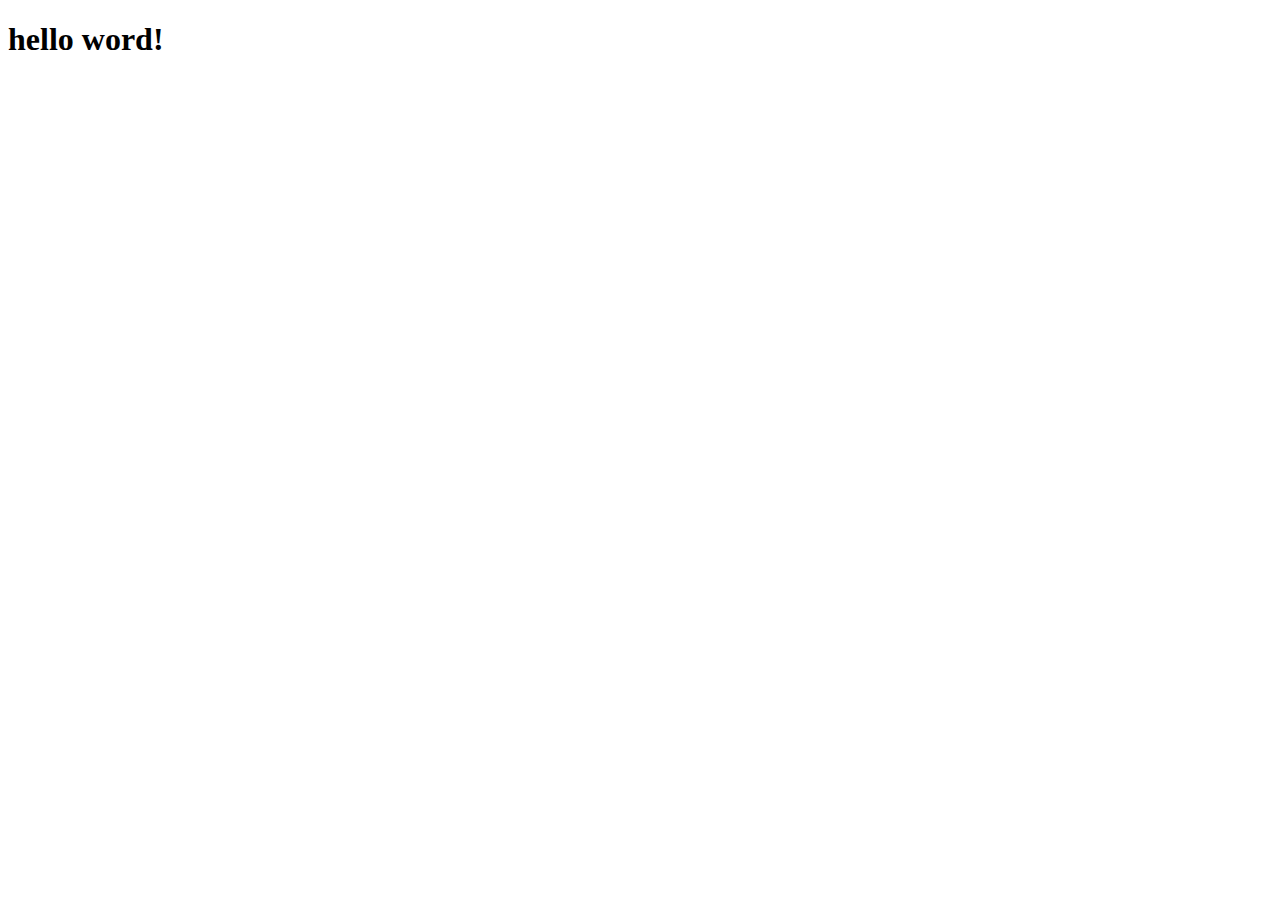
==== index.html @ 641527af "." ====
<!DOCTYPE html>
<html lang="pt-br">
<head>
    <meta charset="UTF-8">
    <meta name="viewport" content="width=device-width, initial-scale=1.0">
    <title>projeto social</title>
</head>
<body>
    <h1>hello word!</h1>
</body>
</html>
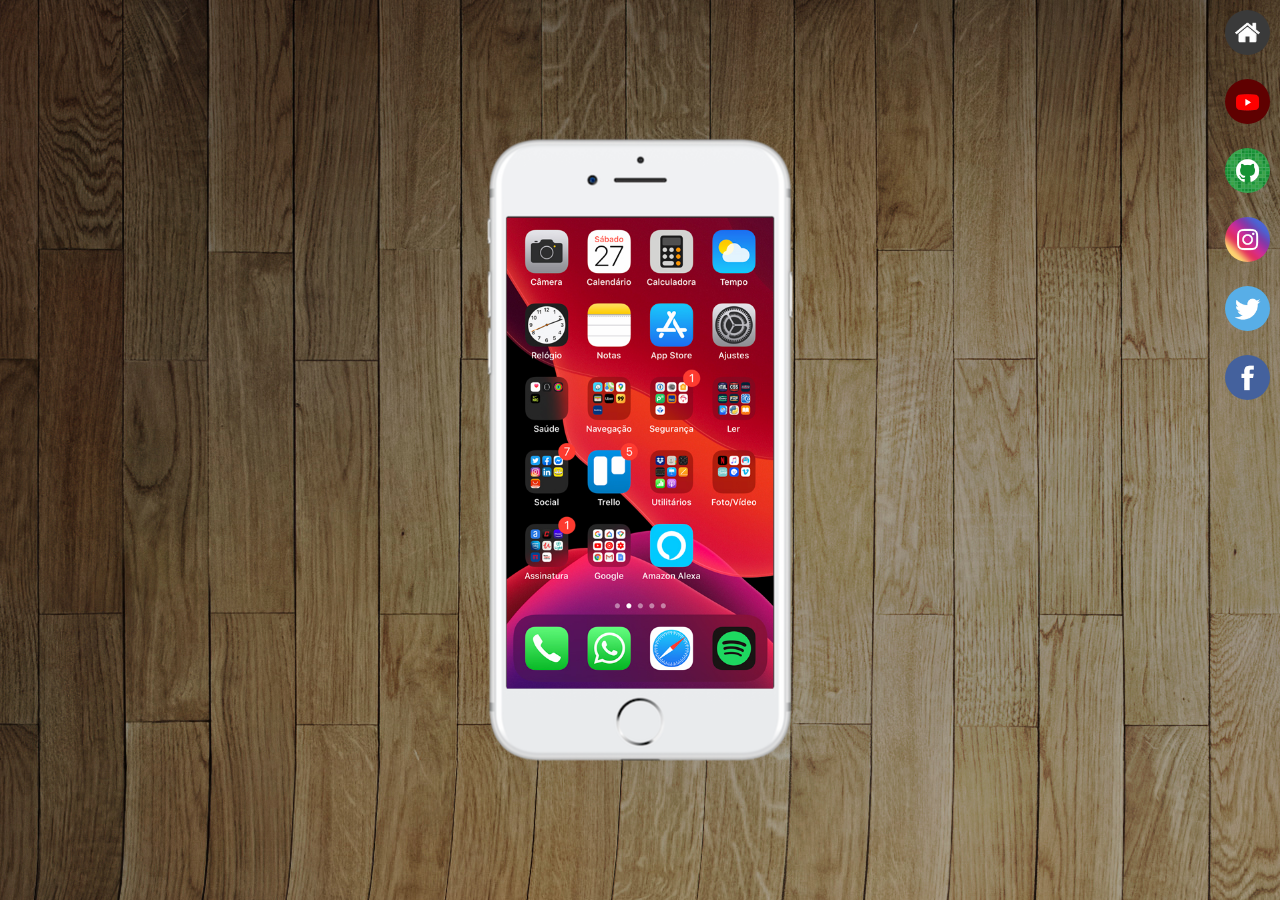
==== commit 2858f312: "projeto-social" ====
--- a/index.html
+++ b/index.html
@@ -3,9 +3,25 @@
 <head>
     <meta charset="UTF-8">
     <meta name="viewport" content="width=device-width, initial-scale=1.0">
-    <title>projeto social</title>
+    <link rel="shortcut icon" href="favicon.ico" type="image/x-icon">
+    <link rel="stylesheet" href="estilo/style.css">
+    <title>projeto rede sociais</title>
 </head>
 <body>
-    <h1>hello word!</h1>
+    <main>
+        <section id="telefone">
+            <iframe src="home.html" frameborder="0" name="tela" id="tela" ></iframe>
+        </section>
+        <section id="rd-sociais">
+            <a href="home.html" target="tela"><img src="imagens/logo-home.jpg" alt=""></a><br>
+            <a href="youtube.html" target="tela"><img src="imagens/logo-youtube.jpg" alt=""></a><br>
+            <a href="github.html" target="tela"><img src="imagens/logo-github.jpg" alt=""></a><br>
+            <a href="
+            instagram.html" target="tela"><img src="imagens/logo-instagram.jpg" alt=""></a><br>
+            <a href="twitter.html" target="tela"><img src="imagens/logo-twitter.jpg" alt=""></a><br>
+            <a href="facebook.html" target="tela"><img src="imagens/logo-facebook.jpg" alt=""></a>
+        </section>
+        
+    </main>
 </body>
 </html>--- a/estilo/style.css
+++ b/estilo/style.css
@@ -0,0 +1,46 @@
+@charset "UTF-8";
+*{
+    margin: 0px;
+    padding: 0px;
+}
+html, body{
+    background-color: black;
+    height: 100vh;
+    width: 100vw;
+}
+main{
+    position: relative;
+    background-image: url(../imagens/fundo-madeira.jpg);
+    height: 100vh;
+    width: 100vw;
+}
+section#telefone{
+    position: absolute;
+    top: 50%;
+    left: 50%;
+    transform: translate(-50%, -50%);
+    background: url(../imagens/frame-iphone.png) no-repeat;
+    
+    width: 311px;
+    height: 627px;
+}
+iframe#tela{
+    position: relative;
+    top: 81px;
+    left: 22px;
+    width: 267px;
+    height: 480px;
+   
+}
+
+section#rd-sociais{
+    text-align: right;
+}
+section#rd-sociais img{
+    margin: 10px;
+   border-radius: 50%;
+    width: 45px;
+}
+a:hover{
+    animation: alternate-reverse;
+}
